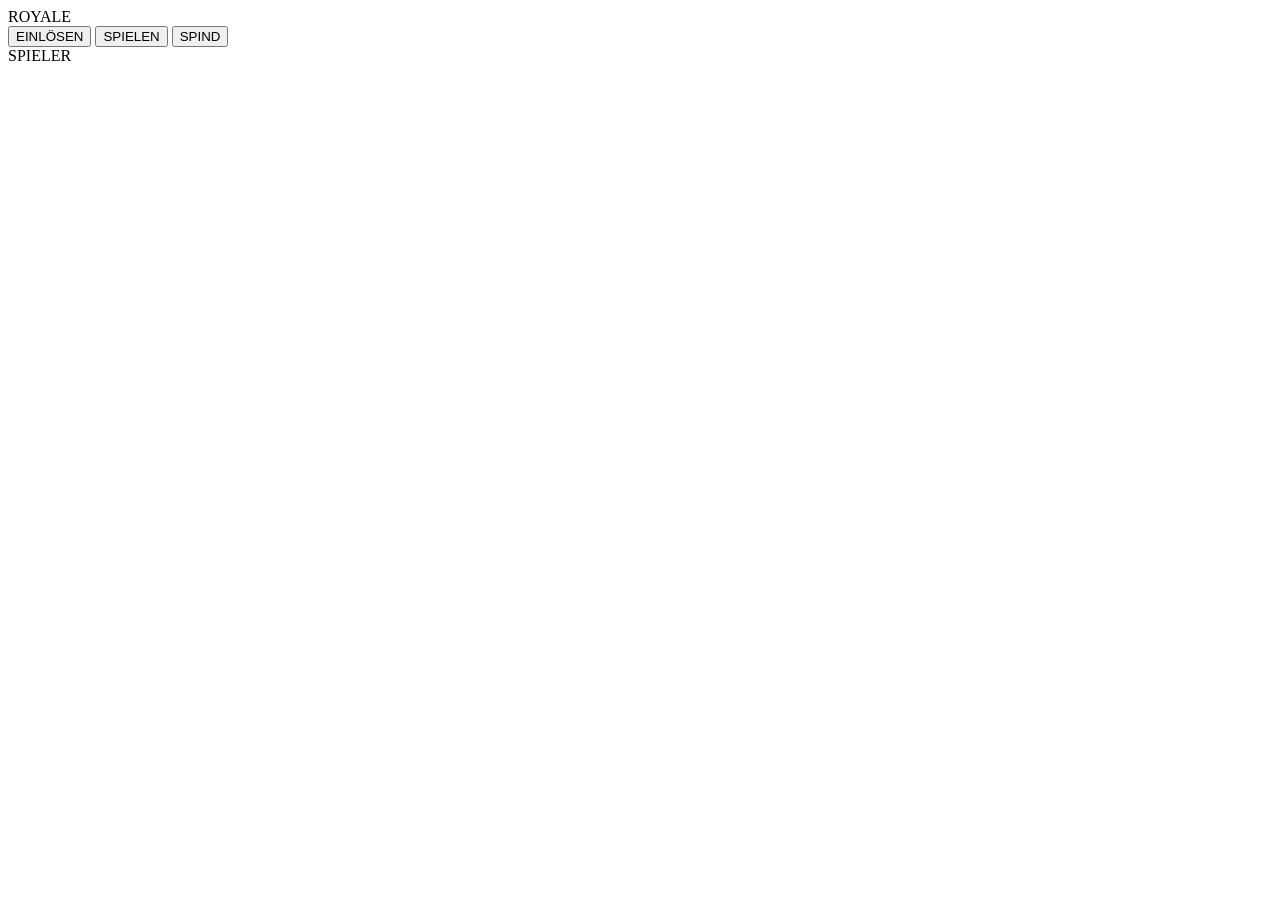
==== lobby.html @ 48bfa2d3 "Create lobby.html" ====
<!DOCTYPE html>
<html lang="de">
<head>
    <meta charset="UTF-8">
    <meta name="viewport" content="width=device-width, initial-scale=1.0">
    <title>ROYALE – Lobby</title>
    <link rel="stylesheet" href="lobby.css">
</head>
<body>

<header class="topbar">

    <div class="logo">ROYALE</div>

    <nav class="nav">
        <button data-page="redeem">EINLÖSEN</button>
        <button data-page="home" class="active">SPIELEN</button>
        <button data-page="locker">SPIND</button>
    </nav>

    <div class="account">SPIELER</div>

</header>

<main>

    <section id="redeem" class="page"></section>

    <section id="home" class="page active"></section>

    <section id="locker" class="page"></section>

</main>

<script src="einloesen.js"></script>
<script src="spielen.js"></script>
<script src="spind.js"></script>

</body>
</html>
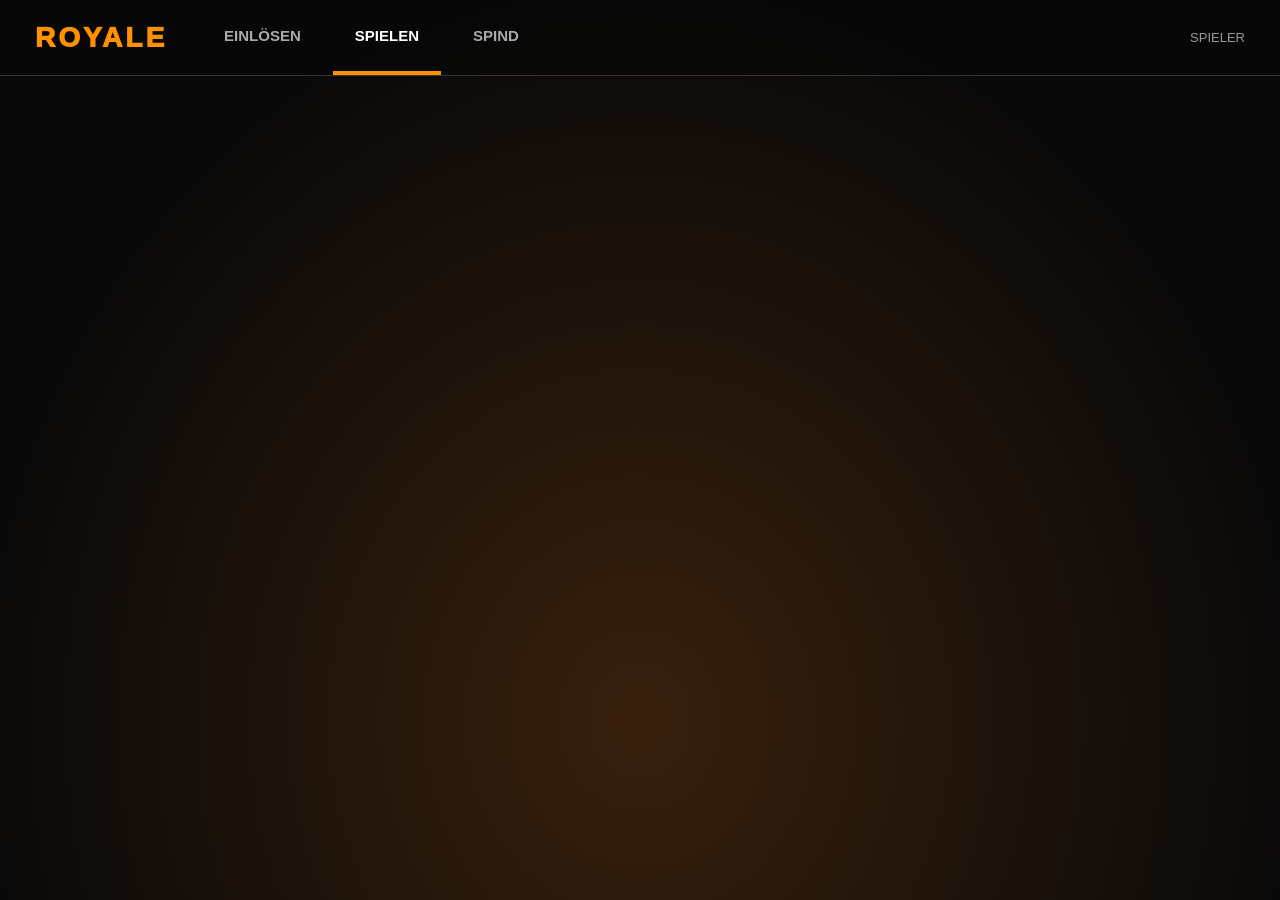
==== commit e1cd72c6: "Update lobby.html" ====
--- a/lobby.html
+++ b/lobby.html
@@ -10,7 +10,6 @@
 <body>
 
 <header class="topbar">
-
     <div class="logo">ROYALE</div>
 
     <nav class="nav">
@@ -20,22 +19,36 @@
     </nav>
 
     <div class="account">SPIELER</div>
-
 </header>
 
 <main>
-
     <section id="redeem" class="page"></section>
-
     <section id="home" class="page active"></section>
-
     <section id="locker" class="page"></section>
-
 </main>
 
 <script src="einloesen.js"></script>
 <script src="spielen.js"></script>
 <script src="spind.js"></script>
 
+<script>
+document.querySelectorAll(".nav button").forEach(button => {
+    button.addEventListener("click", () => {
+        const pageId = button.dataset.page;
+
+        document.querySelectorAll(".page").forEach(page => {
+            page.classList.remove("active");
+        });
+
+        document.querySelectorAll(".nav button").forEach(navButton => {
+            navButton.classList.remove("active");
+        });
+
+        document.getElementById(pageId).classList.add("active");
+        button.classList.add("active");
+    });
+});
+</script>
+
 </body>
 </html>
--- a/lobby.css
+++ b/lobby.css
@@ -0,0 +1,241 @@
+
+* {
+    box-sizing: border-box;
+    margin: 0;
+    padding: 0;
+}
+
+body {
+    min-height: 100vh;
+    background: radial-gradient(ellipse at 50% 80%, #38200d, #080808 75%);
+    color: white;
+    font-family: Arial, sans-serif;
+    overflow: hidden;
+}
+
+.topbar {
+    height: 76px;
+    display: flex;
+    align-items: center;
+    padding: 0 35px;
+    gap: 35px;
+    background: rgba(8,8,8,.95);
+    border-bottom: 1px solid #333;
+    position: relative;
+    z-index: 5;
+}
+
+.logo {
+    font-size: 28px;
+    font-weight: 1000;
+    letter-spacing: 3px;
+    color: #ff9000;
+}
+
+.nav {
+    display: flex;
+    height: 100%;
+    gap: 10px;
+}
+
+.nav button {
+    padding: 0 22px;
+    border: none;
+    border-bottom: 4px solid transparent;
+    background: transparent;
+    color: #aaa;
+    font-size: 15px;
+    font-weight: bold;
+    cursor: pointer;
+}
+
+.nav button:hover {
+    color: white;
+    background: #ffffff08;
+}
+
+.nav button.active {
+    color: white;
+    border-bottom-color: #ff9000;
+}
+
+.account {
+    margin-left: auto;
+    color: #999;
+    font-size: 13px;
+}
+
+.page {
+    display: none;
+    height: calc(100vh - 76px);
+    width: 100%;
+}
+
+.page.active {
+    display: flex;
+}
+
+.panel {
+    width: min(90%, 480px);
+    padding: 35px;
+    background: #151515;
+    border: 1px solid #333;
+    border-radius: 12px;
+}
+
+.panel h1 {
+    margin-bottom: 12px;
+}
+
+.panel p {
+    color: #999;
+    line-height: 1.5;
+    margin-bottom: 25px;
+}
+
+.code-input {
+    width: 100%;
+    padding: 16px;
+    background: #222;
+    border: 1px solid #444;
+    border-radius: 5px;
+    color: white;
+    font-size: 17px;
+    text-align: center;
+    outline: none;
+}
+
+.action-button {
+    width: 100%;
+    margin-top: 15px;
+    padding: 15px;
+    background: #ff9000;
+    color: black;
+    border: none;
+    border-radius: 5px;
+    font-weight: bold;
+    cursor: pointer;
+}
+
+.result {
+    color: #ffbd69;
+    font-size: 13px;
+    margin-top: 15px;
+}
+
+#home {
+    flex-direction: column;
+    justify-content: center;
+    align-items: center;
+    text-align: center;
+    position: relative;
+}
+
+.home-title {
+    font-size: clamp(45px, 8vw, 85px);
+    font-weight: 1000;
+    letter-spacing: 5px;
+}
+
+.season {
+    color: #ff9c28;
+    font-size: 13px;
+    letter-spacing: 4px;
+    margin-bottom: 15px;
+}
+
+.home-subtitle {
+    color: #aaa;
+    margin-top: 12px;
+}
+
+.play-button {
+    margin-top: 40px;
+    padding: 19px 65px;
+    background: #ff9000;
+    color: black;
+    border: none;
+    border-radius: 5px;
+    font-size: 19px;
+    font-weight: 1000;
+    cursor: pointer;
+}
+
+.mode {
+    margin-top: 22px;
+    color: #777;
+    font-size: 13px;
+}
+
+#redeem {
+    justify-content: center;
+    align-items: center;
+}
+
+#locker {
+    flex-direction: column;
+    padding: 45px;
+    overflow-y: auto;
+}
+
+.locker-description {
+    color: #888;
+    margin: 8px 0 30px;
+}
+
+.inventory {
+    display: grid;
+    grid-template-columns: repeat(auto-fill, minmax(140px, 1fr));
+    gap: 15px;
+    max-width: 900px;
+    width: 100%;
+}
+
+.slot {
+    aspect-ratio: 1;
+    background: linear-gradient(145deg, #202020, #111);
+    border: 1px solid #383838;
+    border-radius: 8px;
+    display: flex;
+    justify-content: center;
+    align-items: center;
+    flex-direction: column;
+    gap: 12px;
+}
+
+.slot-icon {
+    font-size: 35px;
+}
+
+.slot-name {
+    font-size: 12px;
+    color: #999;
+}
+
+@media(max-width:650px) {
+    .topbar {
+        padding: 0 10px;
+        gap: 10px;
+    }
+
+    .logo {
+        font-size: 20px;
+    }
+
+    .nav {
+        gap: 0;
+    }
+
+    .nav button {
+        padding: 0 10px;
+        font-size: 12px;
+    }
+
+    .account {
+        display: none;
+    }
+
+    #locker {
+        padding: 25px 15px;
+    }
+}
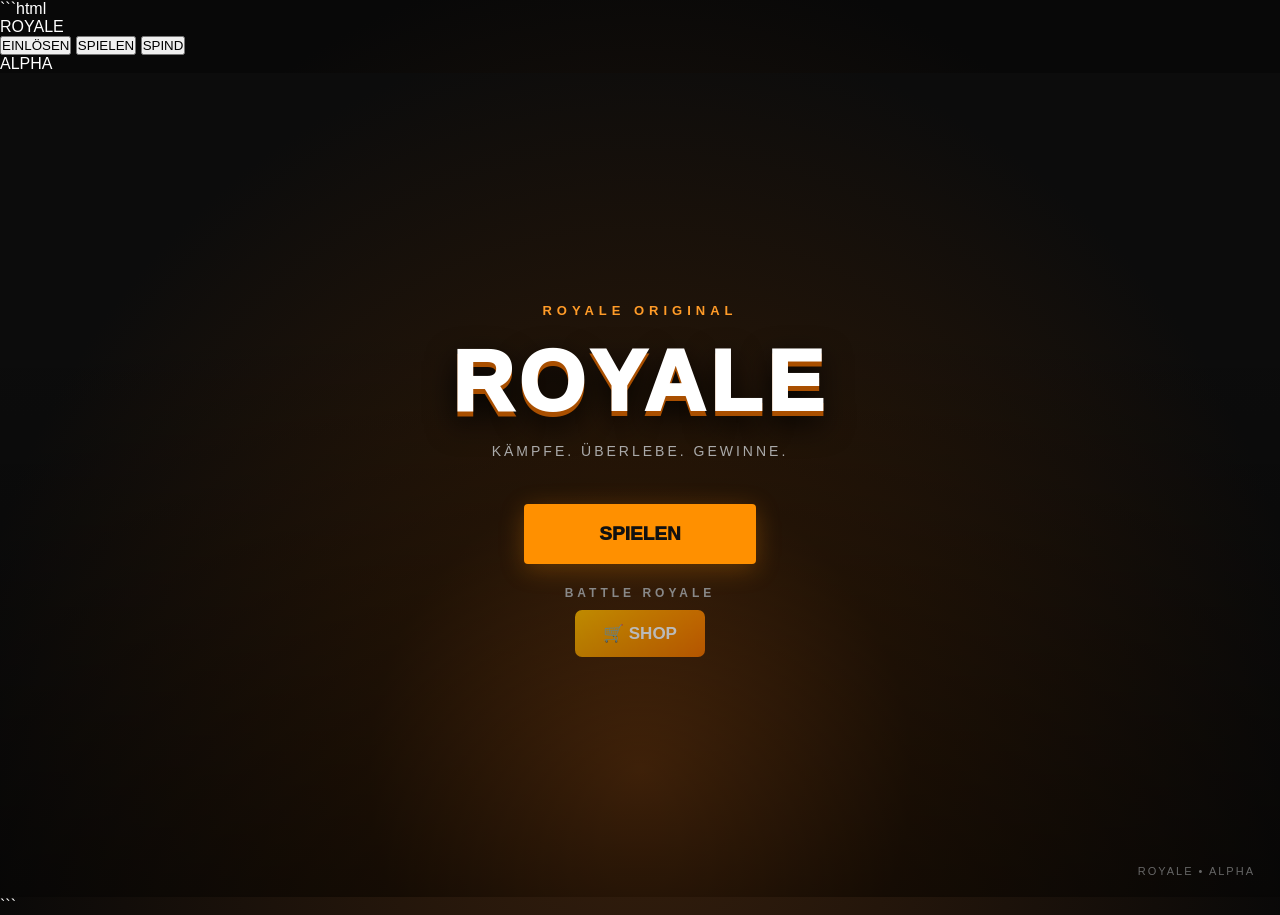
==== commit 0941d544: "Update lobby.html" ====
--- a/lobby.html
+++ b/lobby.html
@@ -1,54 +1,114 @@
-
+```html
 <!DOCTYPE html>
 <html lang="de">
 <head>
     <meta charset="UTF-8">
     <meta name="viewport" content="width=device-width, initial-scale=1.0">
+
     <title>ROYALE – Lobby</title>
+
     <link rel="stylesheet" href="lobby.css">
 </head>
+
 <body>
 
-<header class="topbar">
-    <div class="logo">ROYALE</div>
+    <!-- HEADER -->
+    <header class="royale-header">
 
-    <nav class="nav">
-        <button data-page="redeem">EINLÖSEN</button>
-        <button data-page="home" class="active">SPIELEN</button>
-        <button data-page="locker">SPIND</button>
-    </nav>
+        <div class="royale-logo">
+            ROYALE
+        </div>
 
-    <div class="account">SPIELER</div>
-</header>
+        <nav class="royale-navigation">
 
-<main>
-    <section id="redeem" class="page"></section>
-    <section id="home" class="page active"></section>
-    <section id="locker" class="page"></section>
-</main>
+            <button class="nav-button" data-page="redeem">
+                EINLÖSEN
+            </button>
 
-<script src="einloesen.js"></script>
-<script src="spielen.js"></script>
-<script src="spind.js"></script>
+            <button class="nav-button active" data-page="home">
+                SPIELEN
+            </button>
 
-<script>
-document.querySelectorAll(".nav button").forEach(button => {
-    button.addEventListener("click", () => {
-        const pageId = button.dataset.page;
+            <button class="nav-button" data-page="locker">
+                SPIND
+            </button>
 
-        document.querySelectorAll(".page").forEach(page => {
-            page.classList.remove("active");
+        </nav>
+
+        <div class="royale-version">
+            ALPHA
+        </div>
+
+    </header>
+
+
+    <!-- HAUPTBEREICH -->
+    <main class="royale-main">
+
+        <!-- EINLÖSEN -->
+        <section id="redeem" class="page">
+        </section>
+
+
+        <!-- HOME / SPIELEN -->
+        <section id="home" class="page active">
+        </section>
+
+
+        <!-- SPIND -->
+        <section id="locker" class="page">
+        </section>
+
+    </main>
+
+
+    <!-- SCRIPTS -->
+    <script src="einloesen.js"></script>
+    <script src="spielen.js"></script>
+    <script src="spind.js"></script>
+    <script src="artikel.js"></script>
+    <script src="shop.js"></script>
+
+
+    <!-- NAVIGATION -->
+    <script>
+        document.addEventListener("DOMContentLoaded", () => {
+
+            const buttons = document.querySelectorAll("[data-page]");
+            const pages = document.querySelectorAll(".page");
+
+            buttons.forEach(button => {
+
+                button.addEventListener("click", () => {
+
+                    const target = button.dataset.page;
+
+                    // Alle Seiten deaktivieren
+                    pages.forEach(page => {
+                        page.classList.remove("active");
+                    });
+
+                    // Zielseite aktivieren
+                    const targetPage = document.getElementById(target);
+
+                    if (targetPage) {
+                        targetPage.classList.add("active");
+                    }
+
+                    // Aktiven Navigation-Button markieren
+                    buttons.forEach(navButton => {
+                        navButton.classList.remove("active");
+                    });
+
+                    button.classList.add("active");
+
+                });
+
+            });
+
         });
-
-        document.querySelectorAll(".nav button").forEach(navButton => {
-            navButton.classList.remove("active");
-        });
-
-        document.getElementById(pageId).classList.add("active");
-        button.classList.add("active");
-    });
-});
-</script>
+    </script>
 
 </body>
 </html>
+```
